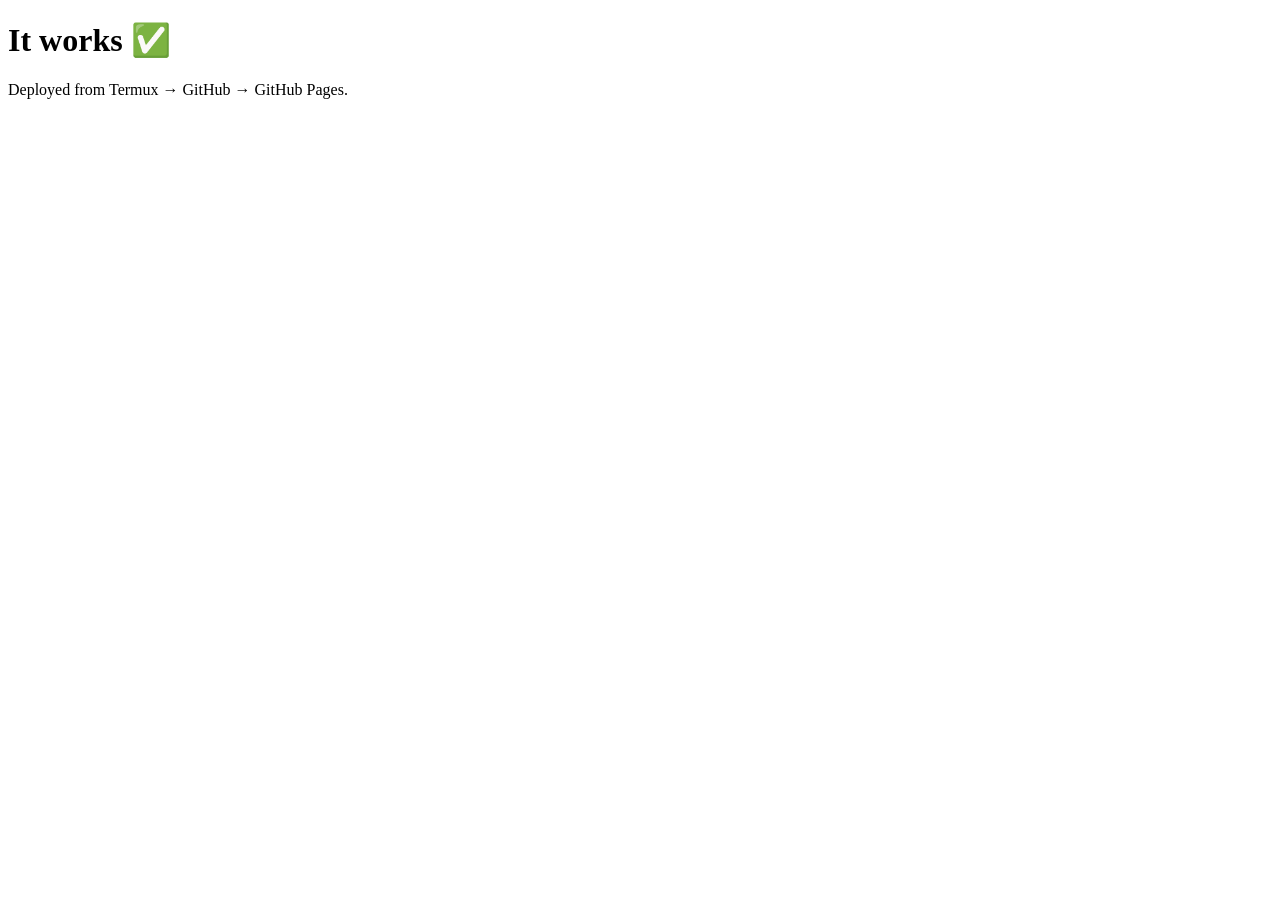
==== index.html @ 176d0f96 "Initial site" ====
<!doctype html>
<html lang="en">
<head>
  <meta charset="utf-8" />
  <meta name="viewport" content="width=device-width,initial-scale=1" />
  <title>iknowyourforma</title>
</head>
<body>
  <h1>It works ✅</h1>
  <p>Deployed from Termux → GitHub → GitHub Pages.</p>
</body>
</html>
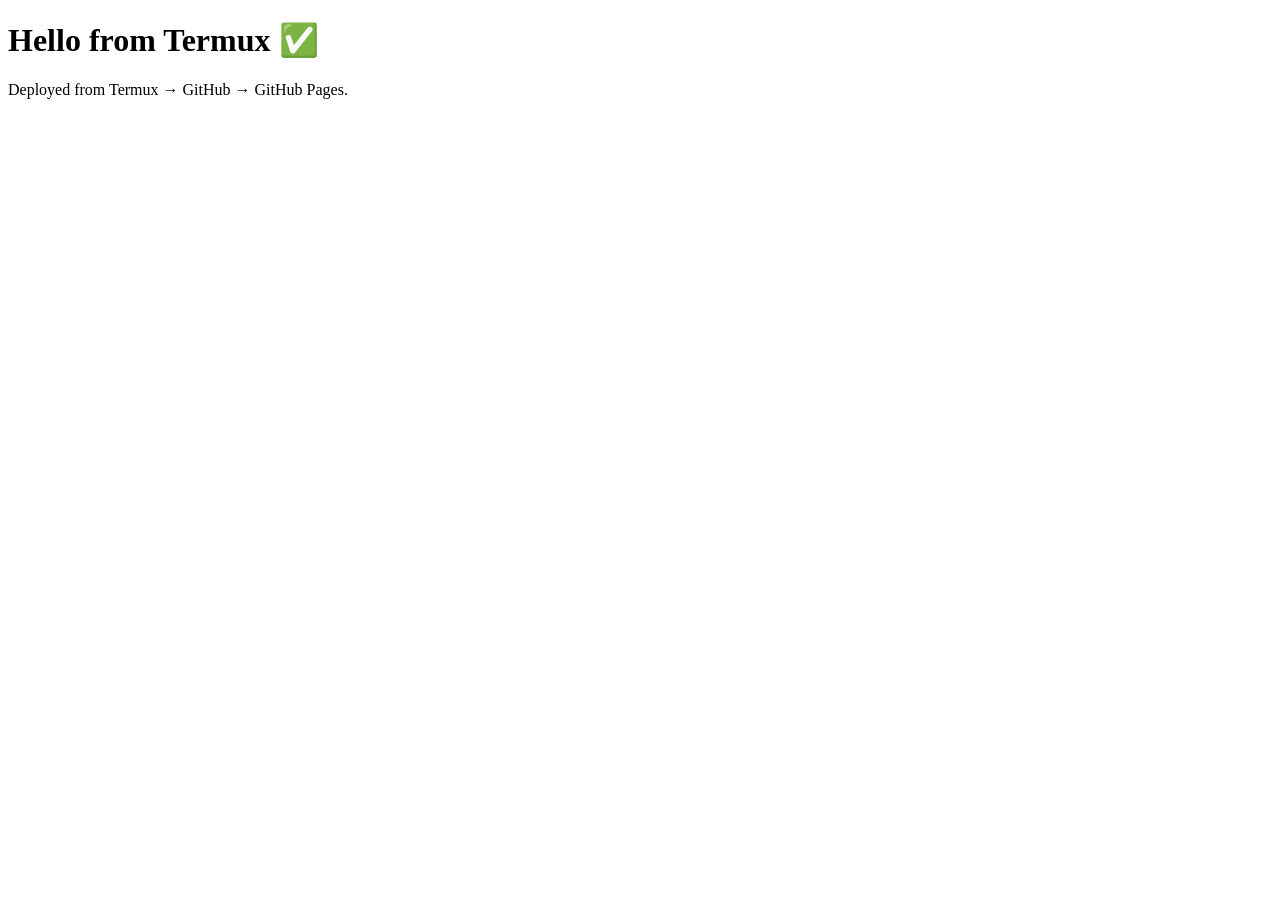
==== commit db7e83c8: "Update homepage text" ====
--- a/index.html
+++ b/index.html
@@ -6,7 +6,7 @@
   <title>iknowyourforma</title>
 </head>
 <body>
-  <h1>It works ✅</h1>
+  <h1>Hello from  Termux ✅</h1>
   <p>Deployed from Termux → GitHub → GitHub Pages.</p>
 </body>
 </html>
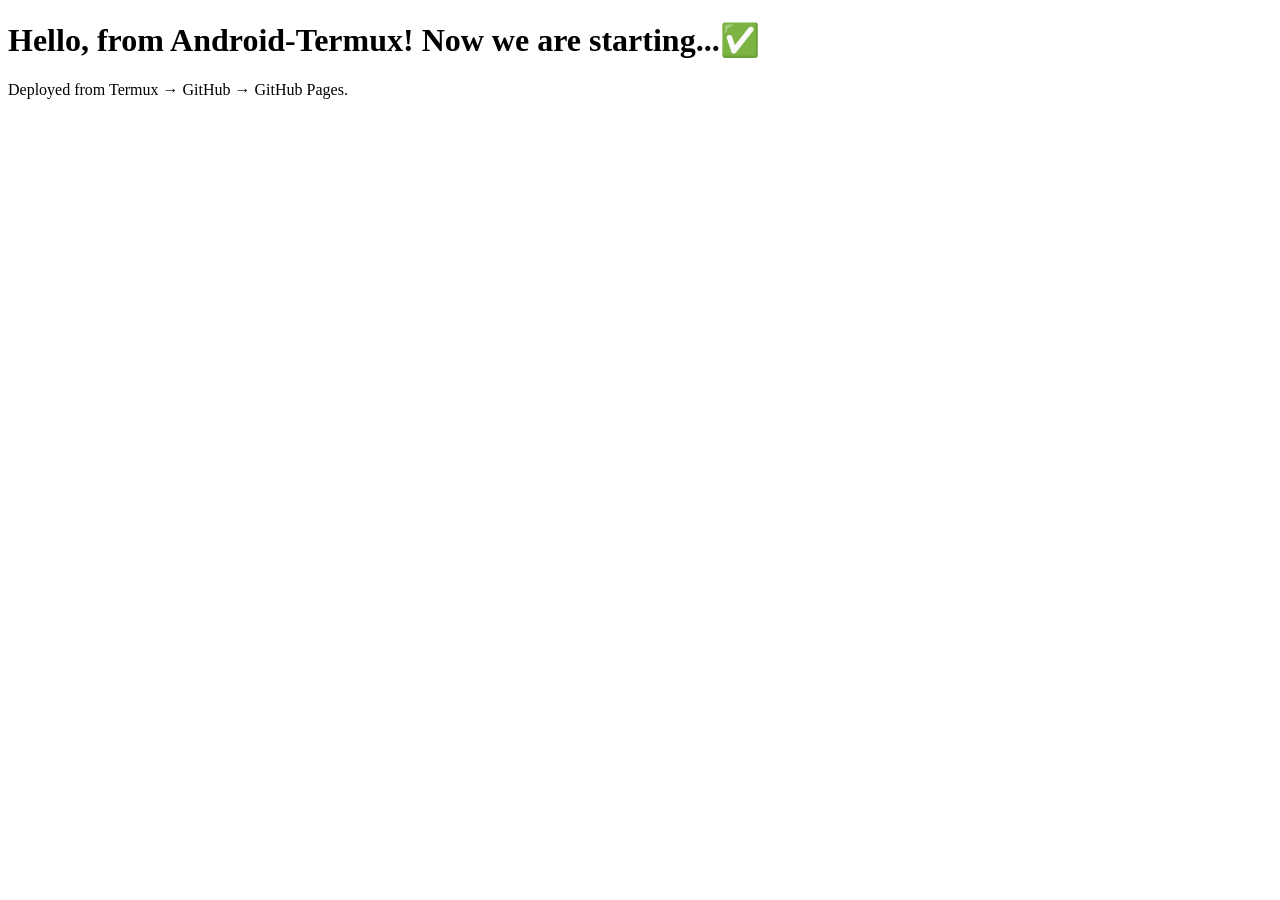
==== commit 578c43ba: "Fix double space" ====
--- a/index.html
+++ b/index.html
@@ -6,7 +6,7 @@
   <title>iknowyourforma</title>
 </head>
 <body>
-  <h1>Hello from  Termux ✅</h1>
+  <h1>Hello, from Android-Termux! Now we are starting...✅</h1>
   <p>Deployed from Termux → GitHub → GitHub Pages.</p>
 </body>
 </html>
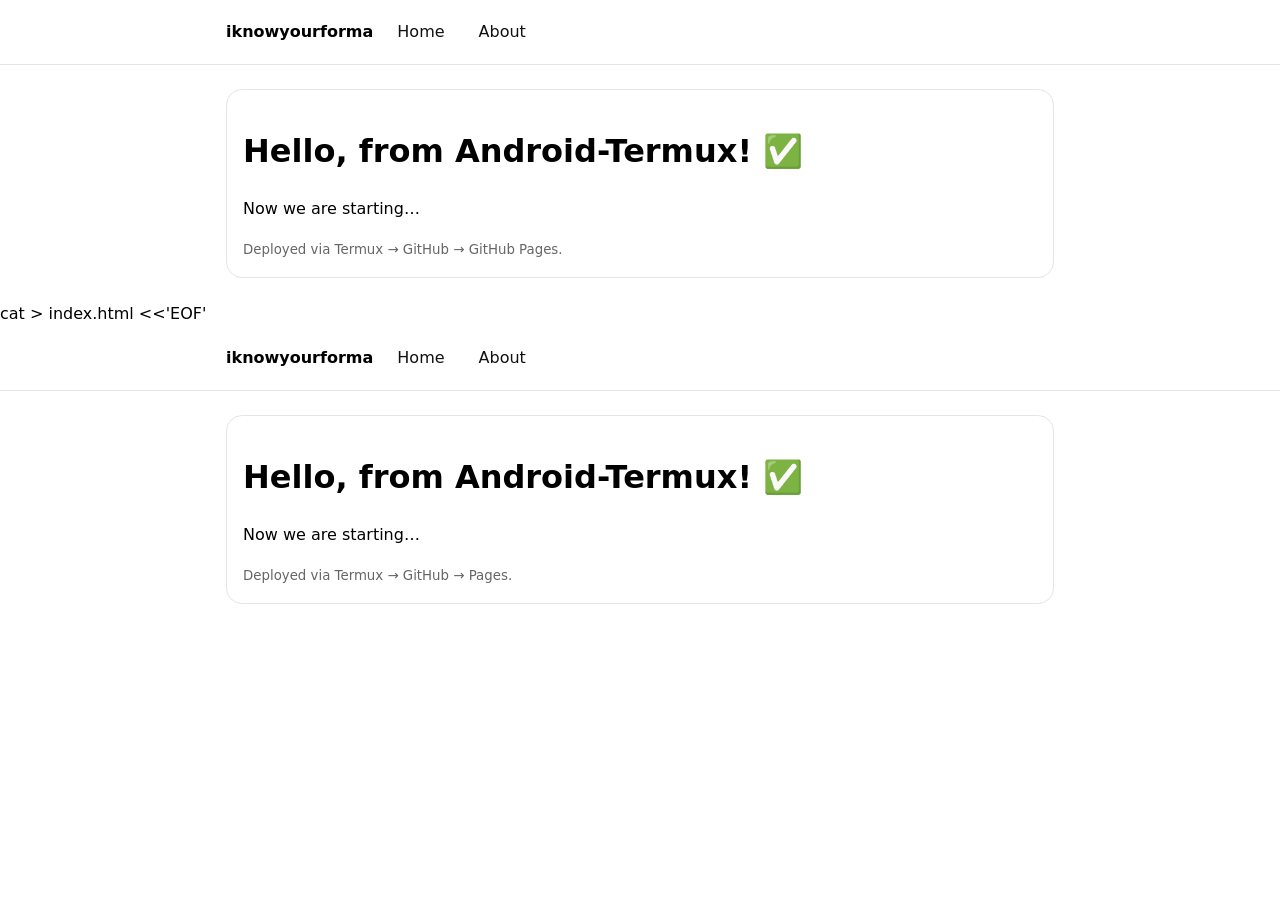
==== commit 1ea0bfa7: "Add basic layout, nav, and styles" ====
--- a/index.html
+++ b/index.html
@@ -4,9 +4,51 @@
   <meta charset="utf-8" />
   <meta name="viewport" content="width=device-width,initial-scale=1" />
   <title>iknowyourforma</title>
+  <link rel="stylesheet" href="style.css" />
 </head>
 <body>
-  <h1>Hello, from Android-Termux! Now we are starting...✅</h1>
-  <p>Deployed from Termux → GitHub → GitHub Pages.</p>
+  <header>
+    <nav class="nav">
+      <strong>iknowyourforma</strong>
+      <a href="./">Home</a>
+      <a href="./about.html">About</a>
+    </nav>
+  </header>
+
+  <main>
+    <div class="card">
+      <h1>Hello, from Android-Termux! ✅</h1>
+      <p>Now we are starting…</p>
+      <small>Deployed via Termux → GitHub → GitHub Pages.</small>
+    </div>
+  </main>
 </body>
 </html>
+cat > index.html <<'EOF'
+<!doctype html>
+<html lang="en">
+<head>
+  <meta charset="utf-8" />
+  <meta name="viewport" content="width=device-width,initial-scale=1" />
+  <title>iknowyourforma</title>
+  <link rel="stylesheet" href="style.css" />
+</head>
+<body>
+  <header>
+    <nav class="nav">
+      <strong>iknowyourforma</strong>
+      <a href="./">Home</a>
+      <a href="./about.html">About</a>
+    </nav>
+  </header>
+
+  <main>
+    <div class="card">
+      <h1>Hello, from Android-Termux! ✅</h1>
+      <p>Now we are starting…</p>
+      <small>Deployed via Termux → GitHub → Pages.</small>
+    </div>
+  </main>
+</body>
+</html>
+
--- a/style.css
+++ b/style.css
@@ -0,0 +1,10 @@
+:root { --max: 860px; }
+* { box-sizing: border-box; }
+body { margin: 0; font-family: system-ui, -apple-system, Segoe UI, Roboto, Arial, sans-serif; line-height: 1.5; }
+header { border-bottom: 1px solid #e5e5e5; }
+.nav { max-width: var(--max); margin: 0 auto; padding: 14px 16px; display: flex; gap: 14px; align-items: center; }
+.nav a { text-decoration: none; color: #111; padding: 6px 10px; border-radius: 10px; }
+.nav a:hover { background: #f2f2f2; }
+main { max-width: var(--max); margin: 0 auto; padding: 24px 16px; }
+.card { border: 1px solid #e5e5e5; border-radius: 16px; padding: 16px; }
+small { color: #666; }
--- a/style.css
+++ b/style.css
@@ -0,0 +1,10 @@
+:root { --max: 860px; }
+* { box-sizing: border-box; }
+body { margin: 0; font-family: system-ui, -apple-system, Segoe UI, Roboto, Arial, sans-serif; line-height: 1.5; }
+header { border-bottom: 1px solid #e5e5e5; }
+.nav { max-width: var(--max); margin: 0 auto; padding: 14px 16px; display: flex; gap: 14px; align-items: center; }
+.nav a { text-decoration: none; color: #111; padding: 6px 10px; border-radius: 10px; }
+.nav a:hover { background: #f2f2f2; }
+main { max-width: var(--max); margin: 0 auto; padding: 24px 16px; }
+.card { border: 1px solid #e5e5e5; border-radius: 16px; padding: 16px; }
+small { color: #666; }
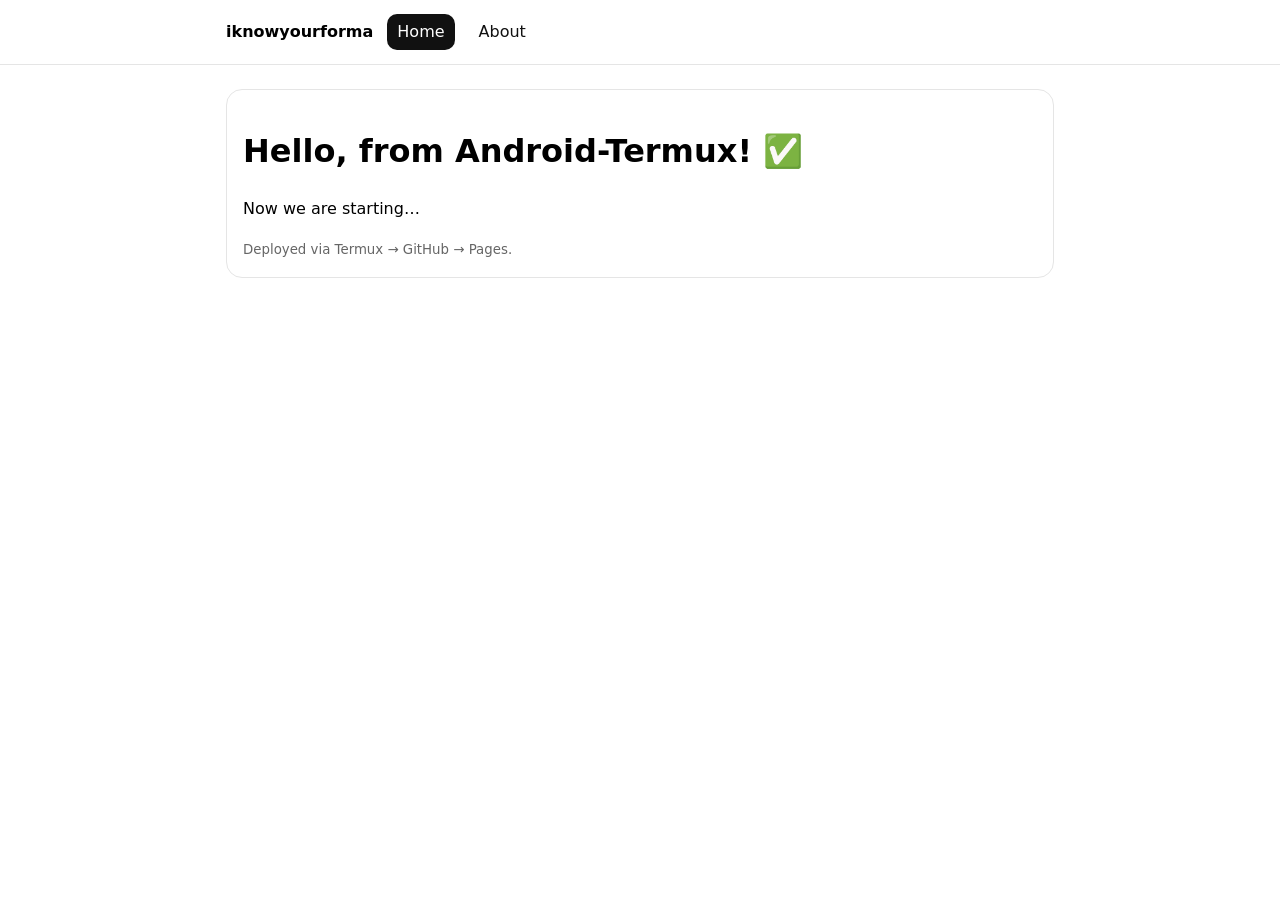
==== commit c0d10b2b: "Fix nav duplication and add active link style" ====
--- a/index.html
+++ b/index.html
@@ -10,34 +10,7 @@
   <header>
     <nav class="nav">
       <strong>iknowyourforma</strong>
-      <a href="./">Home</a>
-      <a href="./about.html">About</a>
-    </nav>
-  </header>
-
-  <main>
-    <div class="card">
-      <h1>Hello, from Android-Termux! ✅</h1>
-      <p>Now we are starting…</p>
-      <small>Deployed via Termux → GitHub → GitHub Pages.</small>
-    </div>
-  </main>
-</body>
-</html>
-cat > index.html <<'EOF'
-<!doctype html>
-<html lang="en">
-<head>
-  <meta charset="utf-8" />
-  <meta name="viewport" content="width=device-width,initial-scale=1" />
-  <title>iknowyourforma</title>
-  <link rel="stylesheet" href="style.css" />
-</head>
-<body>
-  <header>
-    <nav class="nav">
-      <strong>iknowyourforma</strong>
-      <a href="./">Home</a>
+      <a href="./" class="active">Home</a>
       <a href="./about.html">About</a>
     </nav>
   </header>
@@ -51,4 +24,3 @@
   </main>
 </body>
 </html>
-
--- a/style.css
+++ b/style.css
@@ -8,3 +8,5 @@
 main { max-width: var(--max); margin: 0 auto; padding: 24px 16px; }
 .card { border: 1px solid #e5e5e5; border-radius: 16px; padding: 16px; }
 small { color: #666; }
+
+.nav a.active{background:#111;color:#fff}
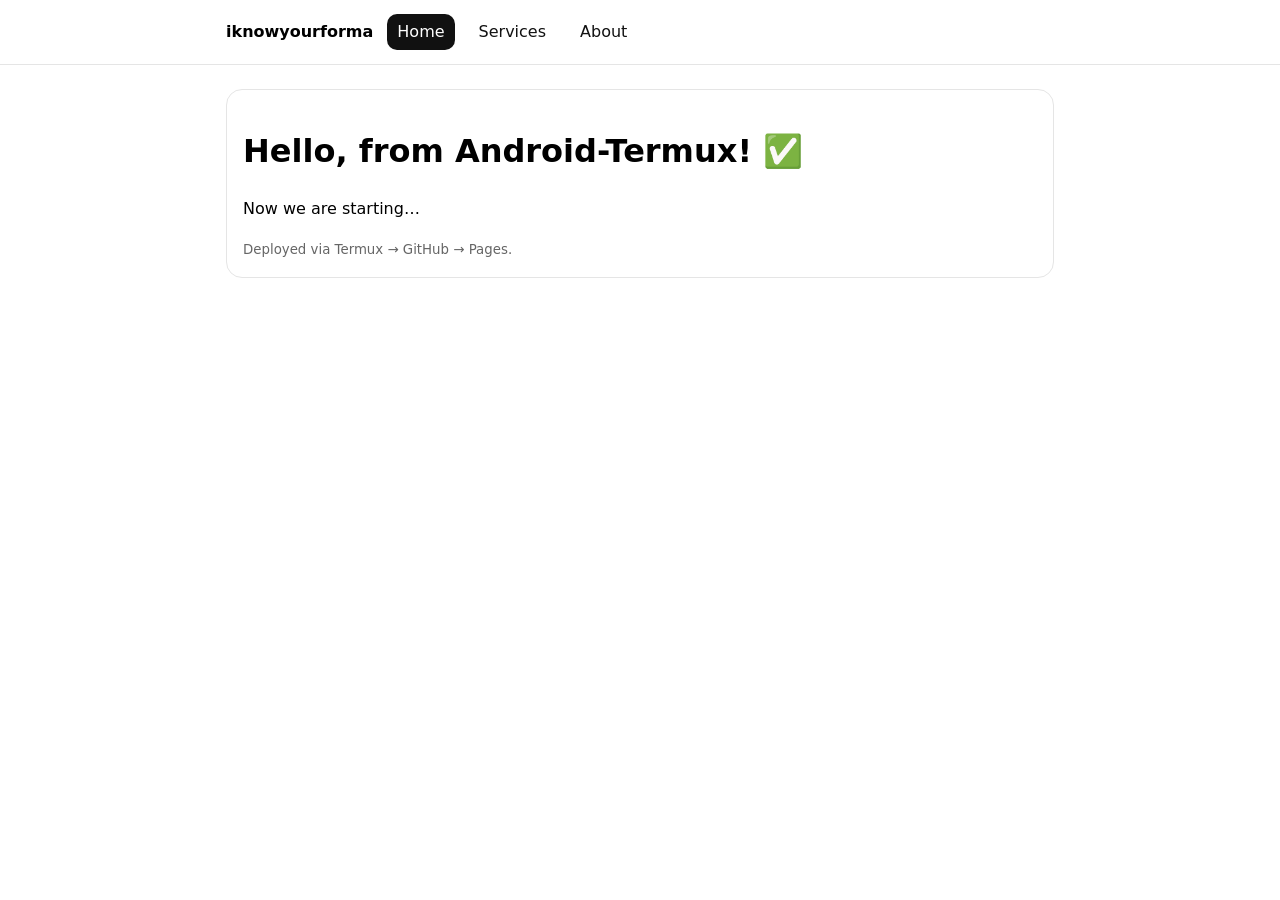
==== commit ab2e4f15: "Add Services page and update nav" ====
--- a/index.html
+++ b/index.html
@@ -5,12 +5,14 @@
   <meta name="viewport" content="width=device-width,initial-scale=1" />
   <title>iknowyourforma</title>
   <link rel="stylesheet" href="style.css" />
+  <link rel="icon" href="assets/favicon.ico" />
 </head>
 <body>
   <header>
     <nav class="nav">
       <strong>iknowyourforma</strong>
       <a href="./" class="active">Home</a>
+      <a href="./services.html">Services</a>
       <a href="./about.html">About</a>
     </nav>
   </header>
